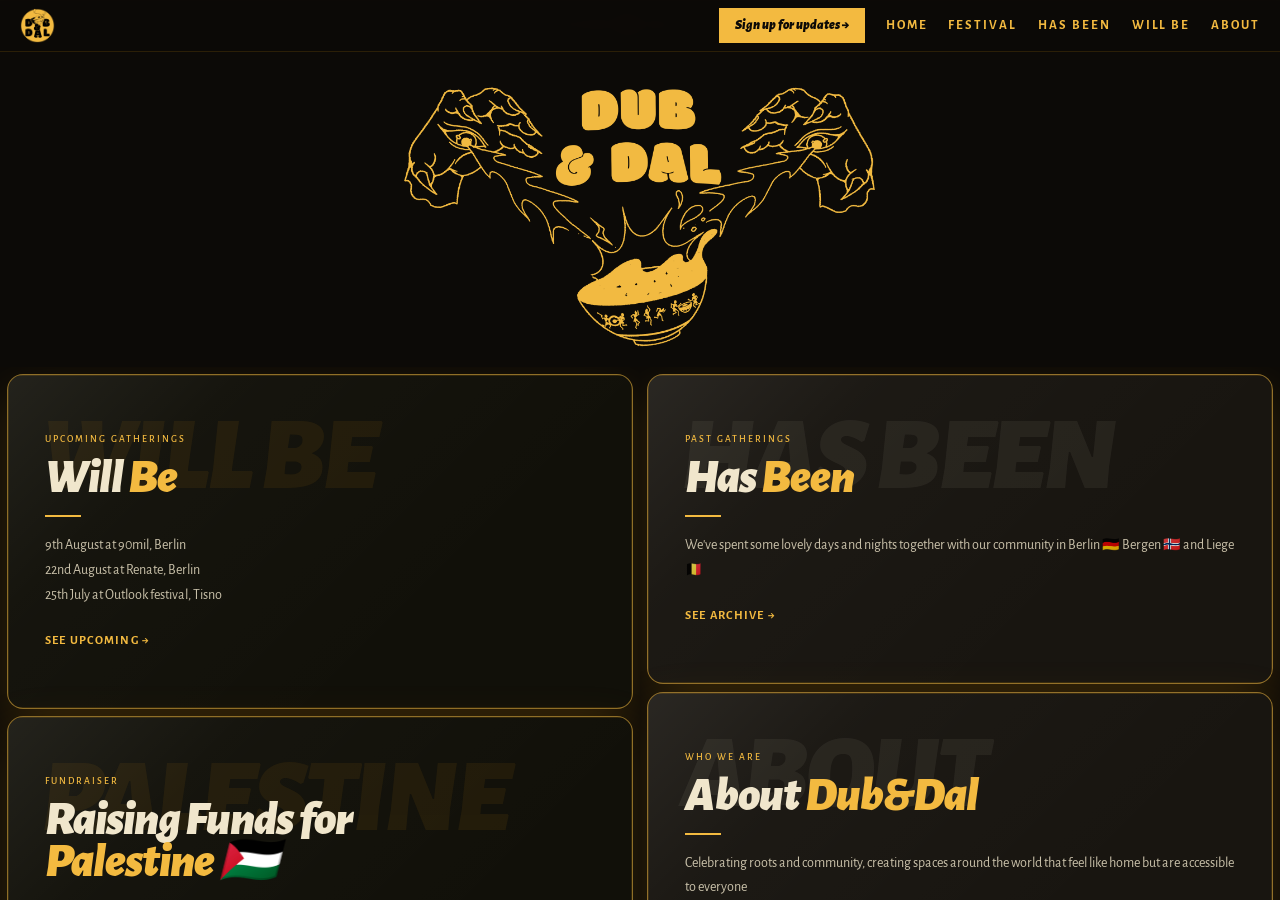
==== index.html @ 8cc43f29 "Add shared merch drawer, Renate image, and gallery photo reorder - Extract Palestine T-shirt drawer " ====
<!DOCTYPE html>
<html lang="en">
<head>
    <meta charset="UTF-8">
    <meta name="viewport" content="width=device-width, initial-scale=1.0">
    <title>Dub&amp;Dal</title>
    <link rel="icon" type="image/png" href="./images/logo.png">
    <link rel="canonical" href="https://www.dubndal.org/">
    <link rel="preconnect" href="https://fonts.googleapis.com">
    <link rel="preconnect" href="https://fonts.gstatic.com" crossorigin>
    <link rel="stylesheet" href="styles.css">
    <style>
        .page-body {
            position: fixed;
            top: var(--nav);
            left: 0; right: 0; bottom: 0;
            display: flex;
            flex-direction: column;
        }
        .banner {
            line-height: 0;
            flex-shrink: 0;
        }
        .banner img {
            width: 100%;
            height: auto;
            max-height: 35vh;
            object-fit: contain;
            object-position: center;
            display: block;
        }
        .wrap {
            display: flex;
            flex: 1;
            min-height: 0;
            overflow: hidden;
        }
        .column {
            flex: 1;
            min-width: 0;
            overflow-y: scroll;
            height: 100%;
            scrollbar-width: none;
            -ms-overflow-style: none;
        }
        .column::-webkit-scrollbar { display: none; }

        .left-section {
            position: relative;
            overflow: hidden;
            padding: 3.5rem 2.3rem;
            background: var(--s2);
            border: 1px solid #f3ba408f;
            margin: 0.45rem;
            border-radius: 1rem;
            transition: transform .3s ease, box-shadow .3s ease;
            cursor: pointer;
            box-shadow: 0 20px 52px rgba(212,146,14,.18);
            text-decoration: none;
            display: block;
            color: inherit;
        }
        .left-section::before {
            content: attr(data-title);
            position: absolute;
            inset: 0;
            display: flex;
            align-items: flex-start;
            justify-content: flex-start;
            padding: 2.2rem 2rem 0;
            font-weight: 900;
            font-style: italic;
            font-size: clamp(3rem, 10vw, 6.5rem);
            line-height: .9;
            letter-spacing: -.03em;
            color: rgba(240,230,204,.12);
            opacity: .55;
            pointer-events: none;
            white-space: pre-line;
            transform: translateY(0) scale(1);
            transition: transform .35s ease, opacity .35s ease;
            border: 1px solid var(--bord2);
        }
        .left-section::after {
            content: '';
            position: absolute;
            inset: 0;
            background: linear-gradient(135deg, rgba(255,255,255,.08) 0%, rgba(255,255,255,.02) 25%, transparent 70%, rgba(0,0,0,.02) 100%);
            pointer-events: none;
            z-index: 1;
        }
        .left-section > * { position: relative; z-index: 2; }
        .left-section.panel-s1 { background: var(--s1); }
        .left-section.panel-s1::before { color: rgba(212,146,14,.16); }
        .left-section.panel-s2 { background: var(--s2); }
        .left-section.panel-s2::before { color: rgba(240,230,204,.12); }
        .left-section:hover {
            transform: translateY(-2px);
            box-shadow: 0 18px 42px rgba(212,146,14,.16);
        }
        .left-section:hover::before {
            transform: translateY(-4px) scale(1.02);
            opacity: .72;
        }
        .left-section:hover .left-more { color: var(--gold); }

        .l-lbl {
            font-size: .62rem; font-weight: 500; letter-spacing: .2em;
            text-transform: uppercase; color: var(--gold); margin-bottom: .6rem;
        }
        .l-title {
            font-weight: 900; font-style: italic;
            font-size: clamp(1.9rem, 4.5vw, 3rem);
            line-height: .88; letter-spacing: -.02em; color: var(--cream);
        }
        .l-title .g { color: var(--gold); }
        .l-rule { width: 36px; height: 2px; background: var(--gold); margin: 1rem 0; }
        .l-body {
            font-size: .88rem; line-height: 1.75;
            color: rgba(240,230,204,.82); max-width: 100%; margin-top: 1rem;
        }
        .left-more {
            display: inline-flex;
            align-items: center;
            gap: .35rem;
            margin-top: 1.4rem;
            color: var(--gold);
            font-size: .78rem;
            font-weight: 700;
            letter-spacing: .1em;
            text-transform: uppercase;
        }
    </style>
</head>
<body>

<script src="nav.js"></script>

<div class="page-body">
<div class="banner">
    <img src="./images/DD hands yellow.PNG" alt="Dub&Dal">
</div>

<div class="wrap">
    <div class="column" id="left" style="padding-bottom: 1rem;">

        <a href="upcoming.html" class="left-section panel-s1" data-title="WILL BE">
            <div class="l-lbl">Upcoming gatherings</div>
            <div class="l-title">Will <span class="g">Be</span></div>
            <div class="l-rule"></div>
            <div class="l-body">9th August at 90mil, Berlin <br> 22nd August at Renate, Berlin <br> 25th July at Outlook festival, Tisno </div>
            <div class="left-more">See upcoming →</div>
        </a>

        <div class="left-section panel-s1" data-title="PALESTINE" onclick="openMerchDrawer()">
            <div class="l-lbl">Fundraiser</div>
            <div class="l-title">Raising Funds for<br><span class="g">Palestine 🇵🇸</span></div>
            <div class="l-rule"></div>
            <div class="l-body">100% organic cotton T-shirts. Sliding scale 20–30€. 50% of proceeds go to support initiatives in Palestine. Pick up in Berlin or at events.</div>
            <div class="left-more">View T-shirts →</div>
        </div>

    </div>

    <div class="column" id="right" style="padding-bottom: 0.95rem;">

        <a href="archive.html" class="left-section panel-s2" data-title="HAS BEEN">
            <div class="l-lbl">Past gatherings</div>
            <div class="l-title">Has <span class="g">Been</span></div>
            <div class="l-rule"></div>
            <div class="l-body">We've spent some lovely days and nights together with our community in Berlin 🇩🇪 Bergen 🇳🇴 and Liege 🇧🇪</div>
            <div class="left-more">See archive →</div>
        </a>

        <a href="about.html" class="left-section panel-s2" data-title="ABOUT">
            <div class="l-lbl">Who we are</div>
            <div class="l-title">About <span class="g">Dub&amp;Dal</span></div>
            <div class="l-rule"></div>
            <div class="l-body">Celebrating roots and community, creating spaces around the world that feel like home but are accessible to everyone</div>
            <div class="left-more">Learn more →</div>
        </a>

    </div>
</div>
</div>

<script src="merch-drawer.js"></script>

<div class="f-bot">© 2026 Dub&amp;Dal <img src="./images/red_chilli.png" alt="chilli" style="width:12px; height:10px; vertical-align:middle; margin: 0 4px 3px 4px;"> Made with ♥ in Berlin</div>

</body>
</html>
---- styles.css ----
@import url('https://fonts.googleapis.com/css2?family=Alegreya+Sans:ital,wght@0,300;0,400;0,500;0,700;0,900;1,300;1,400;1,700;1,900&display=swap');

/* ═══════════════════════════════════
   TOKENS
═══════════════════════════════════ */
:root {
  --bg:    #0c0a07;
  --s1:    #111009;
  --s2:    #181510;
  --gold:  #f3ba40; /*#d4920e;*/
  --gold2: #f0b030;
  --rust:  #b84c1e;
  --cream: #f0e6cc;
  --dim:   #7c6e56;
  --green: #2a5520;
  --gl:    #70ae50;
  --bord:  rgba(212,146,14,.16);
  --bord2: rgba(212,146,14,.30);
  --nav:   52px;
}

/* ═══════════════════════════════════
   RESET
═══════════════════════════════════ */
*,*::before,*::after { box-sizing:border-box; margin:0; padding:0; }
html { scroll-behavior:smooth; }
body {
  background:var(--bg);
  color:var(--cream);
  font-family:'Alegreya Sans',serif;
  font-size:16px;
  line-height:1.65;
  overflow-x:hidden;
}

/* ═══════════════════════════════════
   NAV
═══════════════════════════════════ */
.nav {
  position:fixed; top:0; left:0; right:0; z-index:200;
  height:var(--nav);
  display:flex; align-items:center; justify-content:space-between;
  padding:0 1.25rem;
  background:rgba(12,10,7,.96);
  border-bottom:1px solid var(--bord);
  backdrop-filter:blur(8px);
}
.nav-logo {
  display: flex;
  align-items: center;
  gap: .6rem;
  font-weight:900; font-style:italic; font-size:1.35rem;
  color:var(--gold); text-decoration:none; white-space:nowrap;
}
.nav-logo img {
  height: 35px;
  width: auto;
  display: block;
}
.nav-mid { display:flex; gap:1.25rem; list-style:none; }
.nav-mid a {
  color:var(--dim); text-decoration:none;
  font-size:.68rem; font-weight:500; letter-spacing:.15em; text-transform:uppercase;
  transition:color .2s;
}
.nav-mid a:hover { color:var(--cream); }
.nav-mid a.active { color:var(--gold); }
.nav-btn {
  background:var(--gold); color:#0c0a07;
  padding:.42rem 1rem;
  font-weight:900; font-style:italic; font-size:.85rem;
  text-decoration:none; white-space:nowrap;
  transition:background .2s;
}
.nav-btn:hover { background:var(--gold2); }
.nav-link {
  color:var(--gold); text-decoration:none;
  font-size:.82rem; font-weight:bold; letter-spacing:.15em; text-transform:uppercase;
  transition:color .2s;
}
.nav-link:hover { color:var(--cream); }
.nav-link.active { color:var(--gold); }

/* ═══════════════════════════════════
   PAGE HERO (archive, about)
   data-label on .page-hero drives the
   large watermark text via attr()
═══════════════════════════════════ */
.page-hero {
  padding: calc(var(--nav) + 3.5rem) 2rem 3rem;
  border-bottom: 1px solid var(--bord);
  position: relative;
  overflow: hidden;
}
.page-hero::before {
  content: attr(data-label);
  position: absolute;
  right: -0.05em; bottom: -0.15em;
  font-weight: 900; font-style: italic;
  font-size: clamp(5rem, 16vw, 14rem);
  color: rgba(212,146,14,.05);
  line-height: 1; pointer-events: none;
  letter-spacing: -.04em; white-space: nowrap;
}
.hero-lbl {
  font-size: .62rem; font-weight: 500; letter-spacing: .2em;
  text-transform: uppercase; color: var(--gold); margin-bottom: .45rem;
}
.hero-title {
  font-weight: 900; font-style: italic;
  font-size: clamp(2.2rem, 6vw, 5rem);
  line-height: .9; letter-spacing: -.03em;
  color: var(--cream);
}
.hero-title .g { color: var(--gold); }
.hero-sub {
  font-size: .88rem; font-weight: 300; color: var(--dim);
  margin-top: .85rem; max-width: 480px; line-height: 1.72;
}
.hero-sub a {
          color: var(--gold); text-decoration: none;
          border-bottom: 1px solid var(--bord2);
          transition: border-color .2s;
        }
.hero-sub a:hover { color: var(--gold); border-color: var(--bord2); }
.hero-rule { width: 48px; height: 2px; background: var(--gold); margin: 1.25rem 0; }

/* ═══════════════════════════════════
   FOOTER BAR
═══════════════════════════════════ */
.f-bot {
  background:var(--bg); text-align:center; padding:.85rem;
  border-top:1px solid var(--bord); font-size:.72rem; color:var(--dim);
}

/* ═══════════════════════════════════
   NAV – right cluster & hamburger
═══════════════════════════════════ */
.nav-right { display: flex; align-items: center; gap: .75rem; }

.nav-hamburger {
  display: none;
  flex-direction: column; justify-content: center; align-items: center;
  gap: 5px;
  width: 36px; height: 36px;
  background: none; border: none; cursor: pointer; padding: 4px;
}
.nav-hamburger span {
  display: block; width: 22px; height: 2px;
  background: var(--cream);
  transition: transform .25s, opacity .25s;
}
.nav-hamburger.open span:nth-child(1) { transform: translateY(7px) rotate(45deg); }
.nav-hamburger.open span:nth-child(2) { opacity: 0; }
.nav-hamburger.open span:nth-child(3) { transform: translateY(-7px) rotate(-45deg); }

/* Slide-down drawer — always fixed+flex on mobile, hidden via visibility */
.nav-drawer {
  display: flex;
  position: fixed; top: var(--nav); left: 0; right: 0; z-index: 199;
  background: rgba(12,10,7,.98);
  border-bottom: 1px solid var(--bord);
  padding: 1.5rem 1.25rem;
  flex-direction: column; gap: 1.25rem;
  opacity: 0; visibility: hidden; pointer-events: none;
  transform: translateY(-8px);
  transition: opacity .2s, transform .2s, visibility .2s;
}
.nav-drawer.open {
  opacity: 1; visibility: visible; pointer-events: auto;
  transform: translateY(0);
}
.nav-drawer ul {
  list-style: none; display: flex; flex-direction: column; gap: 1rem;
}
.nav-drawer ul a {
  color: var(--dim); text-decoration: none;
  font-size: .85rem; font-weight: 500; letter-spacing: .15em; text-transform: uppercase;
  transition: color .2s;
}
.nav-drawer ul a:hover, .nav-drawer ul a.active { color: var(--gold); }
.nav-drawer .nav-btn { align-self: flex-start; }
.nav-drawer a {
  color:var(--gold); text-decoration:none;
  font-size:.82rem; font-weight:bold; letter-spacing:.15em; text-transform:uppercase;
  transition:color .2s;
}
.nav-drawer a:hover, .nav-drawer a.active { color: var(--gold); }

/* ═══════════════════════════════════
   RESPONSIVE – nav collapses ≤ 900px
═══════════════════════════════════ */
@media (max-width: 900px) {
  .nav-mid { display: none; }
  .nav-hamburger { display: flex; }
  .nav-right .nav-link { display: none; }
}
/* Hide drawer entirely on desktop */
@media (min-width: 901px) {
  .nav-drawer { display: none; }
}
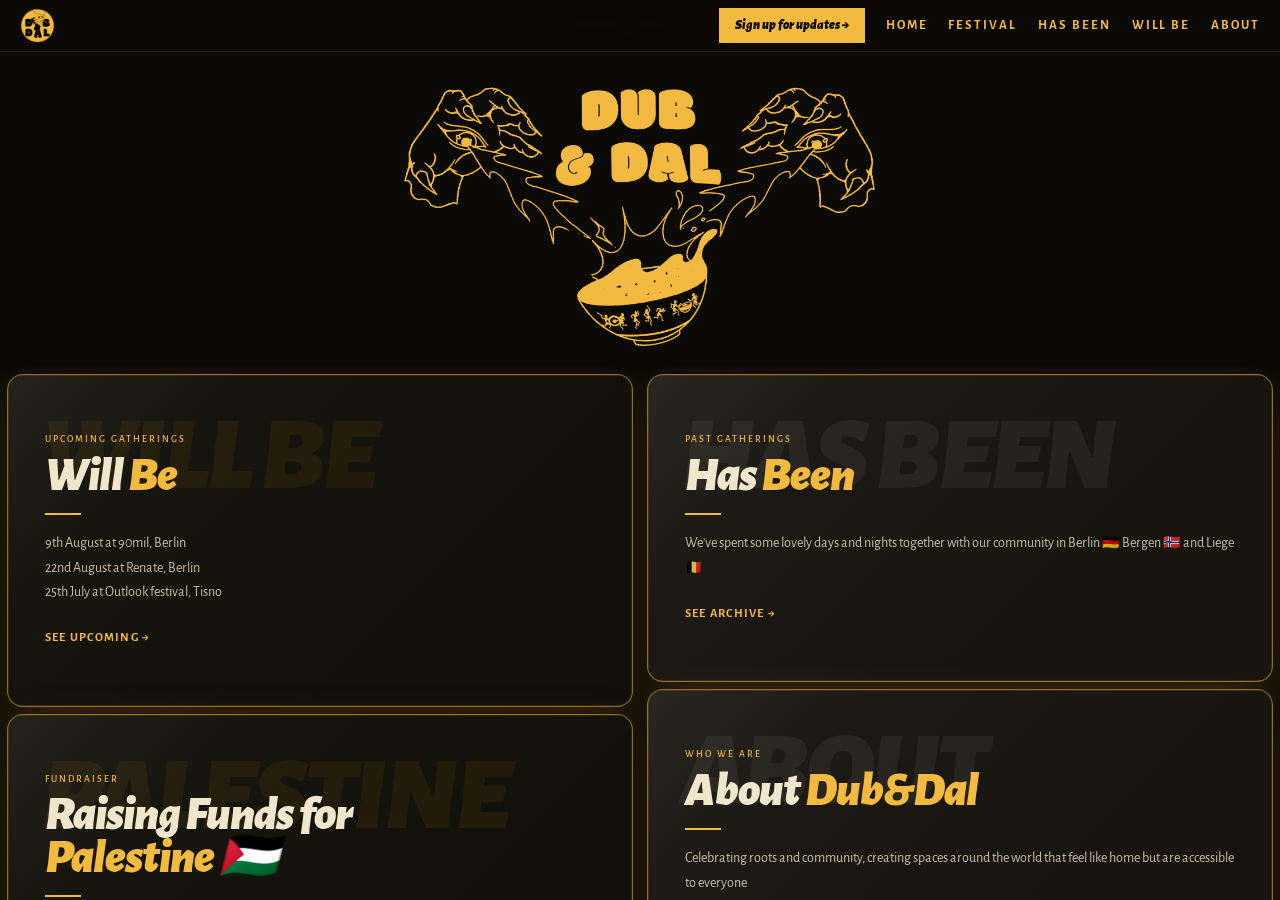
==== commit a776d586: "Centralize drawer logic into shared drawer.js; add Community Chai page - New drawer.js: single openD" ====
--- a/index.html
+++ b/index.html
@@ -10,126 +10,15 @@
     <link rel="preconnect" href="https://fonts.gstatic.com" crossorigin>
     <link rel="stylesheet" href="styles.css">
     <style>
-        .page-body {
-            position: fixed;
-            top: var(--nav);
-            left: 0; right: 0; bottom: 0;
-            display: flex;
-            flex-direction: column;
-        }
-        .banner {
-            line-height: 0;
-            flex-shrink: 0;
-        }
+        .banner { line-height: 0; flex-shrink: 0; }
         .banner img {
-            width: 100%;
-            height: auto;
+            width: 100%; height: auto;
             max-height: 35vh;
-            object-fit: contain;
-            object-position: center;
+            object-fit: contain; object-position: center;
             display: block;
         }
-        .wrap {
-            display: flex;
-            flex: 1;
-            min-height: 0;
-            overflow: hidden;
-        }
-        .column {
-            flex: 1;
-            min-width: 0;
-            overflow-y: scroll;
-            height: 100%;
-            scrollbar-width: none;
-            -ms-overflow-style: none;
-        }
-        .column::-webkit-scrollbar { display: none; }
-
-        .left-section {
-            position: relative;
-            overflow: hidden;
-            padding: 3.5rem 2.3rem;
-            background: var(--s2);
-            border: 1px solid #f3ba408f;
-            margin: 0.45rem;
-            border-radius: 1rem;
-            transition: transform .3s ease, box-shadow .3s ease;
-            cursor: pointer;
-            box-shadow: 0 20px 52px rgba(212,146,14,.18);
-            text-decoration: none;
-            display: block;
-            color: inherit;
-        }
-        .left-section::before {
-            content: attr(data-title);
-            position: absolute;
-            inset: 0;
-            display: flex;
-            align-items: flex-start;
-            justify-content: flex-start;
-            padding: 2.2rem 2rem 0;
-            font-weight: 900;
-            font-style: italic;
-            font-size: clamp(3rem, 10vw, 6.5rem);
-            line-height: .9;
-            letter-spacing: -.03em;
-            color: rgba(240,230,204,.12);
-            opacity: .55;
-            pointer-events: none;
-            white-space: pre-line;
-            transform: translateY(0) scale(1);
-            transition: transform .35s ease, opacity .35s ease;
-            border: 1px solid var(--bord2);
-        }
-        .left-section::after {
-            content: '';
-            position: absolute;
-            inset: 0;
-            background: linear-gradient(135deg, rgba(255,255,255,.08) 0%, rgba(255,255,255,.02) 25%, transparent 70%, rgba(0,0,0,.02) 100%);
-            pointer-events: none;
-            z-index: 1;
-        }
-        .left-section > * { position: relative; z-index: 2; }
-        .left-section.panel-s1 { background: var(--s1); }
-        .left-section.panel-s1::before { color: rgba(212,146,14,.16); }
-        .left-section.panel-s2 { background: var(--s2); }
-        .left-section.panel-s2::before { color: rgba(240,230,204,.12); }
-        .left-section:hover {
-            transform: translateY(-2px);
-            box-shadow: 0 18px 42px rgba(212,146,14,.16);
-        }
-        .left-section:hover::before {
-            transform: translateY(-4px) scale(1.02);
-            opacity: .72;
-        }
-        .left-section:hover .left-more { color: var(--gold); }
-
-        .l-lbl {
-            font-size: .62rem; font-weight: 500; letter-spacing: .2em;
-            text-transform: uppercase; color: var(--gold); margin-bottom: .6rem;
-        }
-        .l-title {
-            font-weight: 900; font-style: italic;
-            font-size: clamp(1.9rem, 4.5vw, 3rem);
-            line-height: .88; letter-spacing: -.02em; color: var(--cream);
-        }
-        .l-title .g { color: var(--gold); }
-        .l-rule { width: 36px; height: 2px; background: var(--gold); margin: 1rem 0; }
-        .l-body {
-            font-size: .88rem; line-height: 1.75;
-            color: rgba(240,230,204,.82); max-width: 100%; margin-top: 1rem;
-        }
-        .left-more {
-            display: inline-flex;
-            align-items: center;
-            gap: .35rem;
-            margin-top: 1.4rem;
-            color: var(--gold);
-            font-size: .78rem;
-            font-weight: 700;
-            letter-spacing: .1em;
-            text-transform: uppercase;
-        }
+        /* cards on index are links — reset anchor styling */
+        .left-section { text-decoration: none; display: block; color: inherit; }
     </style>
 </head>
 <body>
@@ -184,6 +73,8 @@
 </div>
 </div>
 
+<script src="drawer.js"></script>
+<script>window.MERCH_DRAWER_SIDE = 'right';</script>
 <script src="merch-drawer.js"></script>
 
 <div class="f-bot">© 2026 Dub&amp;Dal <img src="./images/red_chilli.png" alt="chilli" style="width:12px; height:10px; vertical-align:middle; margin: 0 4px 3px 4px;"> Made with ♥ in Berlin</div>
--- a/styles.css
+++ b/styles.css
@@ -118,10 +118,10 @@
   margin-top: .85rem; max-width: 480px; line-height: 1.72;
 }
 .hero-sub a {
-          color: var(--gold); text-decoration: none;
-          border-bottom: 1px solid var(--bord2);
-          transition: border-color .2s;
-        }
+  color: var(--gold); text-decoration: none;
+  border-bottom: 1px solid var(--bord2);
+  transition: border-color .2s;
+}
 .hero-sub a:hover { color: var(--gold); border-color: var(--bord2); }
 .hero-rule { width: 48px; height: 2px; background: var(--gold); margin: 1.25rem 0; }
 
@@ -199,3 +199,161 @@
 @media (min-width: 901px) {
   .nav-drawer { display: none; }
 }
+
+/* ═══════════════════════════════════
+   TWO-COLUMN LAYOUT
+═══════════════════════════════════ */
+.page-body {
+  position: fixed;
+  top: var(--nav); left: 0; right: 0; bottom: 0;
+  display: flex;
+  flex-direction: column;
+  overflow: hidden;
+}
+.wrap {
+  display: flex;
+  flex: 1;
+  min-height: 0;
+  overflow: hidden;
+}
+.column {
+  flex: 1;
+  min-width: 0;
+  overflow-y: scroll;
+  height: 100%;
+  scrollbar-width: none;
+  -ms-overflow-style: none;
+}
+.column::-webkit-scrollbar { display: none; }
+
+/* ═══════════════════════════════════
+   CARD SYSTEM (.left-section)
+═══════════════════════════════════ */
+.left-section {
+  position: relative;
+  overflow: hidden;
+  padding: 3.5rem 2.3rem;
+  background: var(--s2);
+  border: 1px solid rgba(243,186,64,.56);
+  margin: 0.45rem;
+  border-radius: 1rem;
+  transition: transform .3s ease, box-shadow .3s ease;
+  cursor: pointer;
+  box-shadow: 0 20px 52px rgba(212,146,14,.18);
+}
+.left-section::before {
+  content: attr(data-title);
+  position: absolute; inset: 0;
+  display: flex;
+  align-items: flex-start;
+  justify-content: flex-start;
+  padding: 2.2rem 2rem 0;
+  font-weight: 900; font-style: italic;
+  font-size: clamp(3rem,10vw,6.5rem);
+  line-height: .9; letter-spacing: -.03em;
+  color: rgba(240,230,204,.12);
+  opacity: .55;
+  pointer-events: none;
+  white-space: pre-line;
+  transform: translateY(0) scale(1);
+  transition: transform .35s ease, opacity .35s ease;
+  border: 1px solid var(--bord2);
+}
+.left-section::after {
+  content: '';
+  position: absolute; inset: 0;
+  background: linear-gradient(135deg, rgba(255,255,255,.08) 0%, rgba(255,255,255,.02) 25%, transparent 70%, rgba(0,0,0,.02) 100%);
+  pointer-events: none;
+  z-index: 1;
+}
+.left-section > * { position: relative; z-index: 2; }
+.left-section.panel-s1 { background: var(--s1); }
+.left-section.panel-s1::before { color: rgba(212,146,14,.16); }
+.left-section.panel-s2 { background: var(--s2); }
+.left-section.panel-s2::before { color: rgba(240,230,204,.12); }
+.left-section:hover {
+  transform: translateY(-2px);
+  box-shadow: 0 18px 42px rgba(212,146,14,.18);
+}
+.left-section:hover::before {
+  transform: translateY(-4px) scale(1.02);
+  opacity: .72;
+}
+.left-section:hover .left-more { color: var(--gold); }
+
+.l-lbl {
+  font-size: .62rem; font-weight: 500; letter-spacing: .2em;
+  text-transform: uppercase; color: var(--gold);
+  margin-bottom: .45rem; position: relative; z-index: 2;
+}
+.l-title {
+  font-weight: 900; font-style: italic;
+  font-size: clamp(1.9rem,4.5vw,3rem);
+  line-height: .88; letter-spacing: -.02em;
+  color: var(--cream); position: relative; z-index: 2;
+}
+.l-title .g { color: var(--gold); }
+.l-rule {
+  width: 36px; height: 2px; background: var(--gold);
+  margin: 1rem 0; position: relative; z-index: 2;
+}
+.l-body {
+  font-size: .88rem; line-height: 1.75;
+  color: rgba(240,230,204,.82); max-width: 100%;
+  margin-top: 1rem; position: relative; z-index: 2;
+}
+.left-more {
+  display: inline-flex; align-items: center; gap: .35rem;
+  margin-top: 1.4rem;
+  color: var(--gold);
+  font-size: .78rem; font-weight: 700; letter-spacing: .1em;
+  text-transform: uppercase;
+  position: relative; z-index: 2;
+}
+
+/* ═══════════════════════════════════
+   DRAWER SYSTEM
+═══════════════════════════════════ */
+.drawer {
+  position: fixed; top: 0; left: -100%;
+  width: 100%; height: 100vh;
+  background: var(--bg);
+  z-index: 1000;
+  transition: left .3s ease;
+  overflow: hidden;
+}
+.drawer.open { left: 0; }
+.drawer-right {
+  position: fixed; top: 0; right: -100%;
+  width: 100%; height: 100vh;
+  background: var(--bg);
+  z-index: 1000;
+  transition: right .3s ease;
+  overflow: hidden;
+}
+.drawer-right.open { right: 0; }
+.drawer-header {
+  position: sticky; top: 0;
+  background: var(--bg);
+  padding: 1rem;
+  border-bottom: 1px solid var(--bord);
+  z-index: 1001;
+  display: flex; flex-direction: row; justify-content: flex-end;
+}
+.back-btn {
+  background: var(--gold); color: var(--bg);
+  border: none; padding: .5rem 1rem;
+  font-family: 'Alegreya Sans', serif;
+  font-weight: 700; font-style: italic;
+  cursor: pointer; border-radius: 4px;
+}
+.drawer-content {
+  height: calc(100vh - 80px);
+  overflow-y: auto;
+  padding: 1rem;
+  padding-bottom: max(4rem, env(safe-area-inset-bottom) + 2rem);
+}
+@media (min-width: 768px) {
+  .drawer { width: 50%; left: -50%; }
+  .drawer-right { width: 50%; right: -50%; }
+}
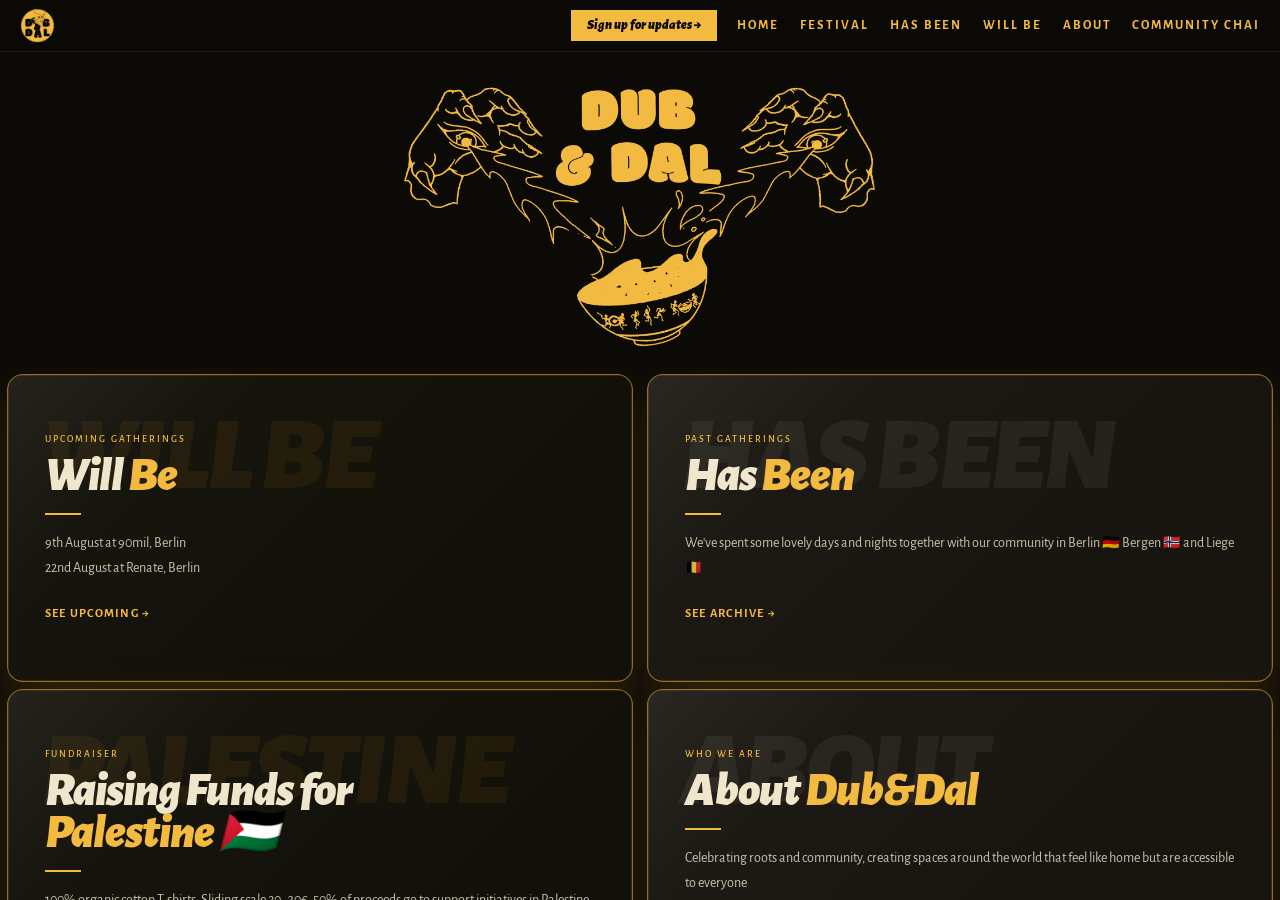
==== commit 67e6f15f: "Move Outlook Festival from upcoming to archive Event has passed, so move it into archive.html's 2026" ====
--- a/index.html
+++ b/index.html
@@ -37,7 +37,7 @@
             <div class="l-lbl">Upcoming gatherings</div>
             <div class="l-title">Will <span class="g">Be</span></div>
             <div class="l-rule"></div>
-            <div class="l-body">9th August at 90mil, Berlin <br> 22nd August at Renate, Berlin <br> 25th July at Outlook festival, Tisno </div>
+            <div class="l-body">9th August at 90mil, Berlin <br> 22nd August at Renate, Berlin</div>
             <div class="left-more">See upcoming →</div>
         </a>
 
--- a/styles.css
+++ b/styles.css
@@ -71,6 +71,7 @@
   font-weight:900; font-style:italic; font-size:.85rem;
   text-decoration:none; white-space:nowrap;
   transition:background .2s;
+  border:none; cursor:pointer; font-family:inherit;
 }
 .nav-btn:hover { background:var(--gold2); }
 .nav-link {
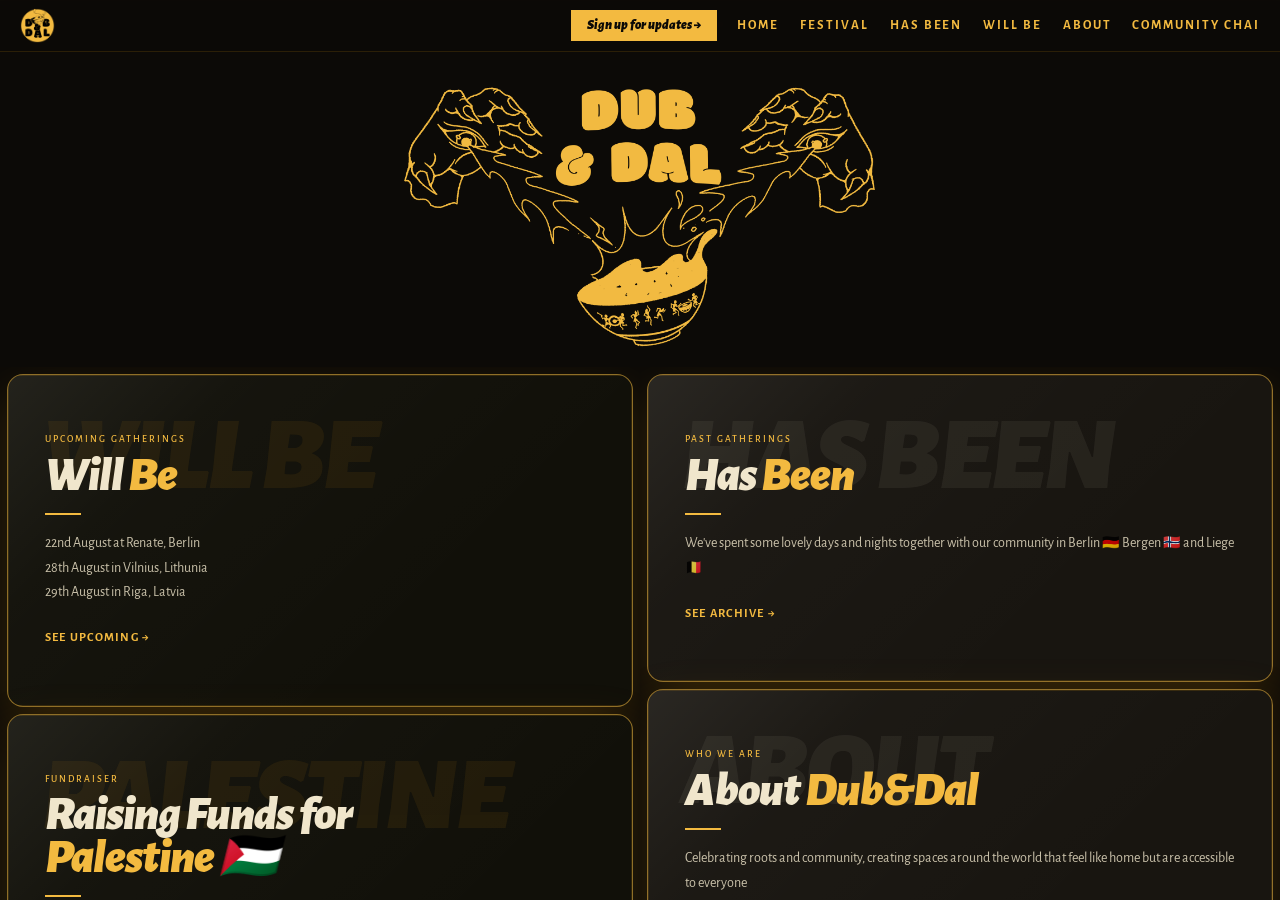
==== commit f4c4b6b3: "update upcoming" ====
--- a/index.html
+++ b/index.html
@@ -37,7 +37,7 @@
             <div class="l-lbl">Upcoming gatherings</div>
             <div class="l-title">Will <span class="g">Be</span></div>
             <div class="l-rule"></div>
-            <div class="l-body">9th August at 90mil, Berlin <br> 22nd August at Renate, Berlin</div>
+            <div class="l-body"> 22nd August at Renate, Berlin <br> 28th August in Vilnius, Lithunia <br> 29th August in Riga, Latvia </div>
             <div class="left-more">See upcoming →</div>
         </a>
 
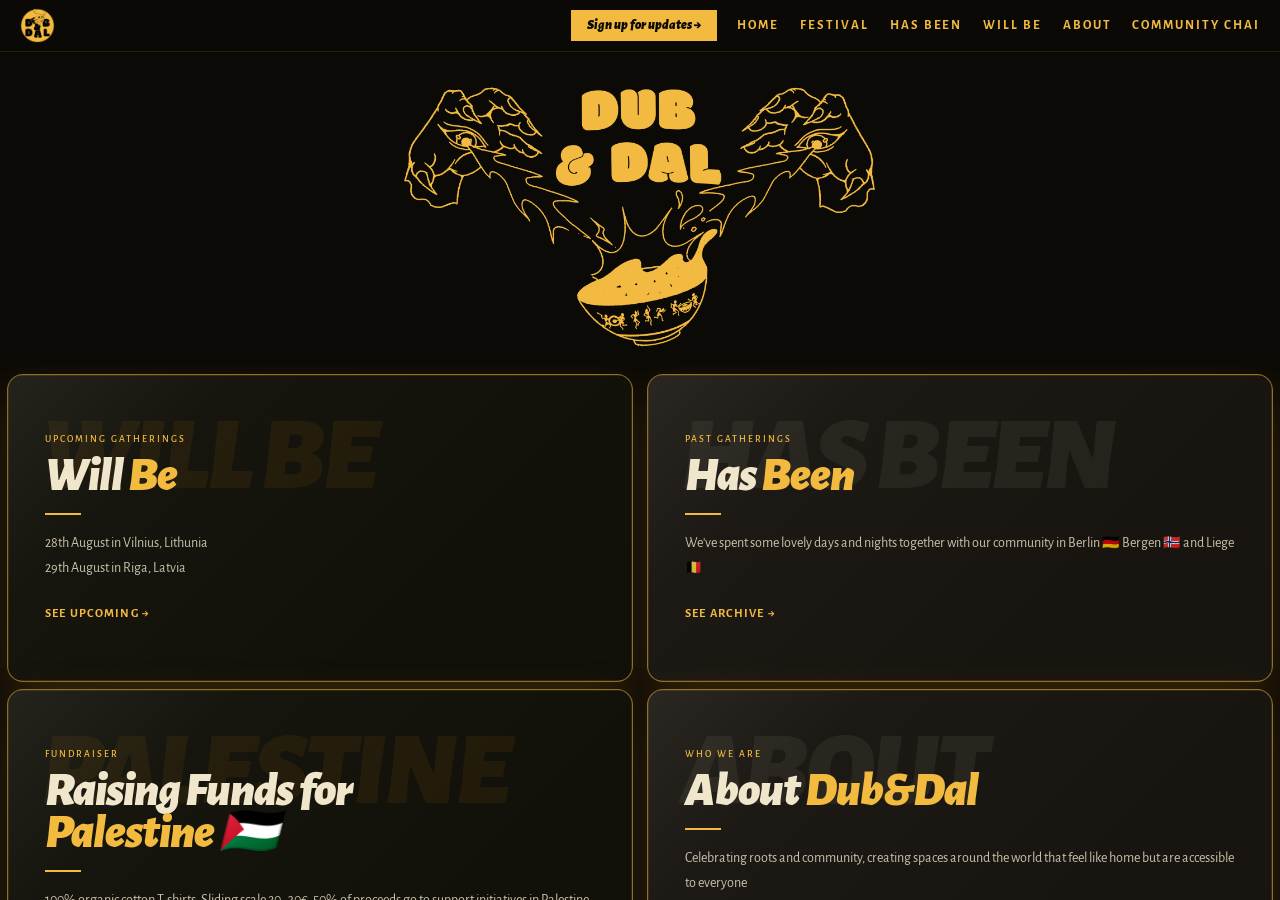
==== commit 7b8f467f: "Move Renate to archive, update Vilnius event details and homepage teaser - Move Renate (22 Aug) from" ====
--- a/index.html
+++ b/index.html
@@ -37,7 +37,7 @@
             <div class="l-lbl">Upcoming gatherings</div>
             <div class="l-title">Will <span class="g">Be</span></div>
             <div class="l-rule"></div>
-            <div class="l-body"> 22nd August at Renate, Berlin <br> 28th August in Vilnius, Lithunia <br> 29th August in Riga, Latvia </div>
+            <div class="l-body"> 28th August in Vilnius, Lithunia <br> 29th August in Riga, Latvia </div>
             <div class="left-more">See upcoming →</div>
         </a>
 
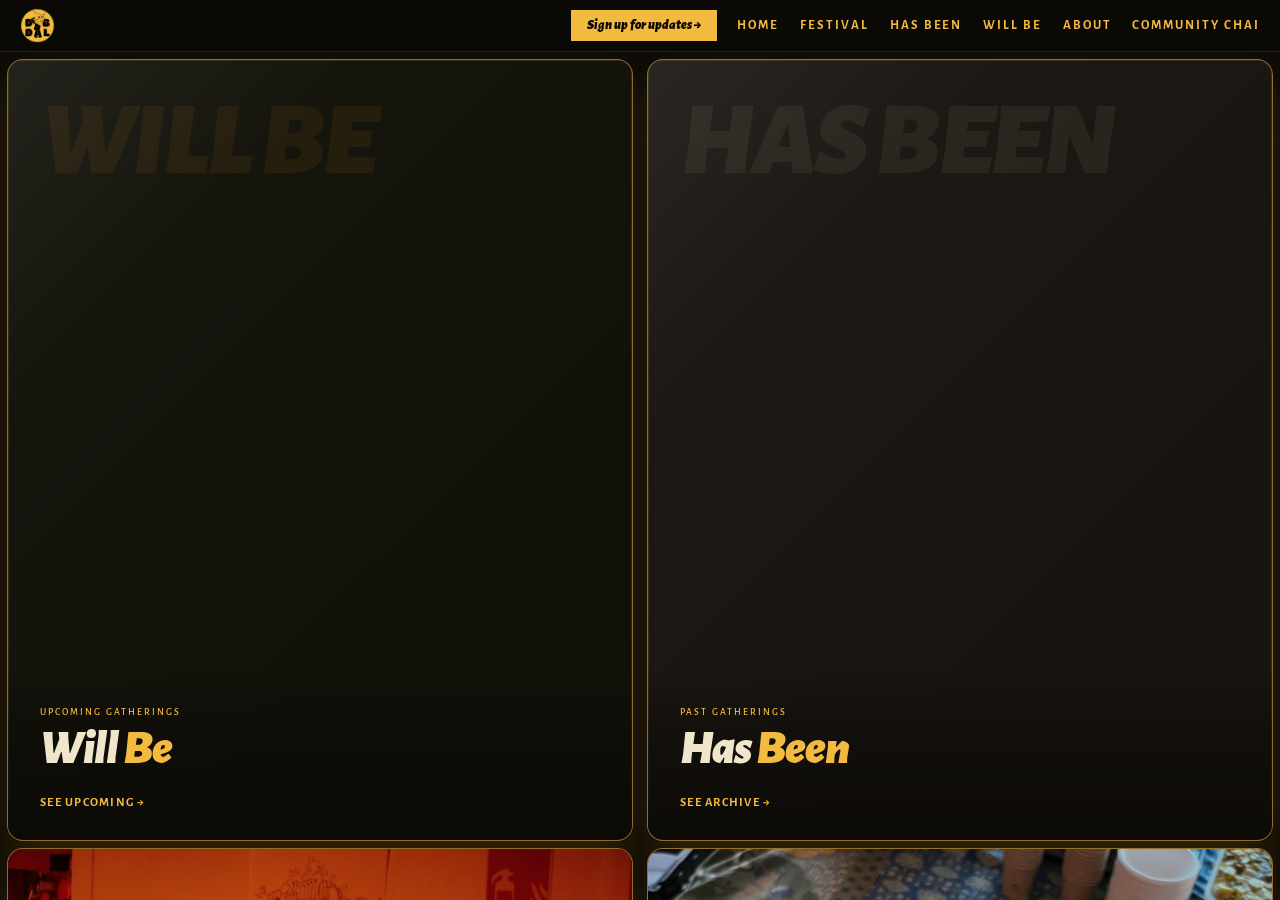
==== commit 56fd4af1: "Redesign homepage cards as full-bleed image tiles - Will Be: auto-rotating carousel of upcoming even" ====
--- a/index.html
+++ b/index.html
@@ -19,6 +19,106 @@
         }
         /* cards on index are links — reset anchor styling */
         .left-section { text-decoration: none; display: block; color: inherit; }
+
+        /* "Will Be" upcoming-events carousel — full-size image, auto-rotating, title on bottom */
+        .wb-panel {
+            padding: 0;
+            aspect-ratio: 4/5;
+        }
+        .wb-carousel {
+            position: absolute; inset: 0;
+        }
+        .wb-slide {
+            position: absolute; inset: 0;
+            opacity: 0;
+            animation: wbFade 9s ease-in-out infinite;
+        }
+        .wb-slide:nth-child(2) { animation-delay: 4.5s; }
+        .wb-slide img {
+            position: absolute; inset: 0;
+            width: 100%; height: 100%;
+            object-fit: cover; object-position: center;
+            filter: saturate(.85) brightness(.8);
+        }
+        .wb-overlay {
+            position: absolute; left: 0; right: 0; bottom: 0;
+            background: linear-gradient(to top, rgba(12,10,7,.95) 0%, rgba(12,10,7,.55) 60%, transparent 100%);
+            padding: 2.2rem 2rem 1.6rem;
+        }
+        @keyframes wbFade {
+            0%, 100% { opacity: 0; }
+            4%, 46%  { opacity: 1; }
+            50%      { opacity: 0; }
+        }
+
+        /* "Has Been" 2026 archive carousel — same mechanics, 5 images */
+        .hb-panel {
+            padding: 0;
+            aspect-ratio: 4/5;
+        }
+        .hb-carousel {
+            position: absolute; inset: 0;
+        }
+        .hb-slide {
+            position: absolute; inset: 0;
+            opacity: 0;
+            animation: hbFade 22.5s ease-in-out infinite;
+        }
+        .hb-slide:nth-child(1) { animation-delay: 0s; }
+        .hb-slide:nth-child(2) { animation-delay: 4.5s; }
+        .hb-slide:nth-child(3) { animation-delay: 9s; }
+        .hb-slide:nth-child(4) { animation-delay: 13.5s; }
+        .hb-slide:nth-child(5) { animation-delay: 18s; }
+        .hb-slide img {
+            position: absolute; inset: 0;
+            width: 100%; height: 100%;
+            object-fit: cover; object-position: center;
+            filter: saturate(.85) brightness(.8);
+        }
+        .hb-overlay {
+            position: absolute; left: 0; right: 0; bottom: 0;
+            background: linear-gradient(to top, rgba(12,10,7,.95) 0%, rgba(12,10,7,.55) 60%, transparent 100%);
+            padding: 2.2rem 2rem 1.6rem;
+        }
+        @keyframes hbFade {
+            0%, 100%   { opacity: 0; }
+            1.6%, 18.4% { opacity: 1; }
+            20%        { opacity: 0; }
+        }
+
+        /* "Raising Funds for Palestine" card — full-size image, title on bottom */
+        .pal-panel {
+            padding: 0;
+            aspect-ratio: 1597/2400;
+        }
+        .pal-panel img {
+            position: absolute; inset: 0;
+            width: 100%; height: 100%;
+            object-fit: cover; object-position: center;
+            filter: saturate(.85) brightness(.8);
+        }
+        .pal-overlay {
+            position: absolute; left: 0; right: 0; bottom: 0;
+            background: linear-gradient(to top, rgba(12,10,7,.95) 0%, rgba(12,10,7,.55) 60%, transparent 100%);
+            padding: 2.2rem 2rem 1.6rem;
+        }
+
+        /* "About Dub&Dal" card — full-size image, title on bottom */
+        .about-panel {
+            padding: 0;
+            aspect-ratio: 1286/1714;
+        }
+        .about-panel img {
+            position: absolute; inset: 0;
+            width: 100%; height: 100%;
+            object-fit: cover; object-position: center;
+            filter: saturate(.85) brightness(.8);
+        }
+        .about-overlay {
+            position: absolute; left: 0; right: 0; bottom: 0;
+            background: linear-gradient(to top, rgba(12,10,7,.95) 0%, rgba(12,10,7,.55) 60%, transparent 100%);
+            padding: 2.2rem 2rem 1.6rem;
+        }
     </style>
 </head>
 <body>
@@ -26,47 +126,57 @@
 <script src="nav.js"></script>
 
 <div class="page-body">
-<div class="banner">
-    <img src="./images/DD hands yellow.PNG" alt="Dub&Dal">
-</div>
 
 <div class="wrap">
     <div class="column" id="left" style="padding-bottom: 1rem;">
 
-        <a href="upcoming.html" class="left-section panel-s1" data-title="WILL BE">
-            <div class="l-lbl">Upcoming gatherings</div>
-            <div class="l-title">Will <span class="g">Be</span></div>
-            <div class="l-rule"></div>
-            <div class="l-body"> 28th August in Vilnius, Lithunia <br> 29th August in Riga, Latvia </div>
-            <div class="left-more">See upcoming →</div>
+        <a href="upcoming.html" class="left-section panel-s1 wb-panel" data-title="WILL BE">
+            <div class="wb-carousel">
+                <div class="wb-slide"><img src="./images/Vilnius.jpg" alt="Vilnius poster" loading="lazy"></div>
+                <div class="wb-slide"><img src="./images/Riga.jpg" alt="Riga poster" loading="lazy"></div>
+            </div>
+            <div class="wb-overlay">
+                <div class="l-lbl">Upcoming gatherings</div>
+                <div class="l-title">Will <span class="g">Be</span></div>
+                <div class="left-more">See upcoming →</div>
+            </div>
         </a>
 
-        <div class="left-section panel-s1" data-title="PALESTINE" onclick="openMerchDrawer()">
-            <div class="l-lbl">Fundraiser</div>
-            <div class="l-title">Raising Funds for<br><span class="g">Palestine 🇵🇸</span></div>
-            <div class="l-rule"></div>
-            <div class="l-body">100% organic cotton T-shirts. Sliding scale 20–30€. 50% of proceeds go to support initiatives in Palestine. Pick up in Berlin or at events.</div>
-            <div class="left-more">View T-shirts →</div>
+        <div class="left-section panel-s1 pal-panel" data-title="PALESTINE" onclick="openMerchDrawer()">
+            <img src="./images/GretaTshirt.jpg" alt="Palestine fundraiser T-shirt" loading="lazy">
+            <div class="pal-overlay">
+                <div class="l-lbl">Fundraiser</div>
+                <div class="l-title">Raising Funds for<br><span class="g">Palestine 🇵🇸</span></div>
+                <div class="left-more">View T-shirts →</div>
+            </div>
         </div>
 
     </div>
 
     <div class="column" id="right" style="padding-bottom: 0.95rem;">
 
-        <a href="archive.html" class="left-section panel-s2" data-title="HAS BEEN">
-            <div class="l-lbl">Past gatherings</div>
-            <div class="l-title">Has <span class="g">Been</span></div>
-            <div class="l-rule"></div>
-            <div class="l-body">We've spent some lovely days and nights together with our community in Berlin 🇩🇪 Bergen 🇳🇴 and Liege 🇧🇪</div>
-            <div class="left-more">See archive →</div>
+        <a href="archive.html" class="left-section panel-s2 hb-panel" data-title="HAS BEEN">
+            <div class="hb-carousel">
+                <div class="hb-slide"><img src="./images/festival.JPG" alt="Dub&Dal Festival poster" loading="lazy"></div>
+                <div class="hb-slide"><img src="./images/LaNatureCurators.png" alt="Dub&Dal at La Nature festival" loading="lazy"></div>
+                <div class="hb-slide"><img src="./images/OutlookSource.png" alt="Dub&Dal at Outlook Festival" loading="lazy"></div>
+                <div class="hb-slide"><img src="./images/Daytimers.jpg" alt="Dub&Dal meets DayTimers Berlin" loading="lazy"></div>
+                <div class="hb-slide"><img src="./images/renate.jpg" alt="Dub&Dal at Renate" loading="lazy"></div>
+            </div>
+            <div class="hb-overlay">
+                <div class="l-lbl">Past gatherings</div>
+                <div class="l-title">Has <span class="g">Been</span></div>
+                <div class="left-more">See archive →</div>
+            </div>
         </a>
 
-        <a href="about.html" class="left-section panel-s2" data-title="ABOUT">
-            <div class="l-lbl">Who we are</div>
-            <div class="l-title">About <span class="g">Dub&amp;Dal</span></div>
-            <div class="l-rule"></div>
-            <div class="l-body">Celebrating roots and community, creating spaces around the world that feel like home but are accessible to everyone</div>
-            <div class="left-more">Learn more →</div>
+        <a href="about.html" class="left-section panel-s2 about-panel" data-title="ABOUT">
+            <img src="./images/Thali.jpg" alt="Dub&Dal Thali">
+            <div class="about-overlay">
+                <div class="l-lbl">Who we are</div>
+                <div class="l-title">About <span class="g">Dub&amp;Dal</span></div>
+                <div class="left-more">Learn more →</div>
+            </div>
         </a>
 
     </div>
